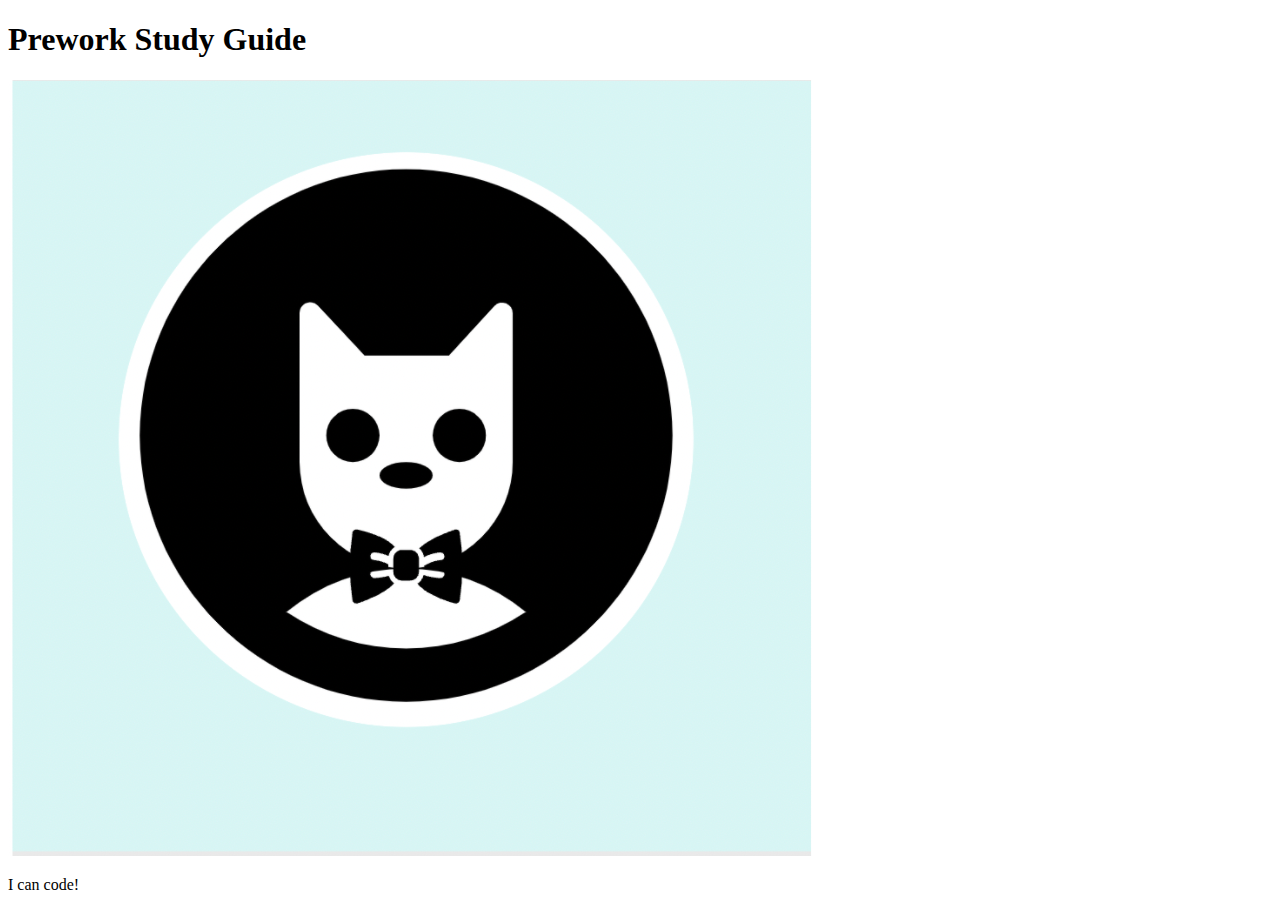
==== prework-study-guide/index.html @ ba6ebfd2 "fixed bug in html main file header" ====
<!DOCTYPE html>
<html lang="en">
  <head>
    <meta charset="UTF-8" />
    <meta http-equiv="X-UA-Compatible" content="IE=edge" />
    <meta name="viewport" content="width=device-width, initial-scale=1.0" />
    <title>Prework Study Guide</title>
  </head>
  <body>
    <header id="header">
      <h1>Prework Study Guide</h1>
      <img src="./assets/bowtie-cat.png" alt="Profile image of cat wearing a bow tie." />
    </header>
    <main>
      <!-- Student code goes here -->
    </main>

    <footer>
      <p>I can code!</p>
    </footer>
  </body>
</html>
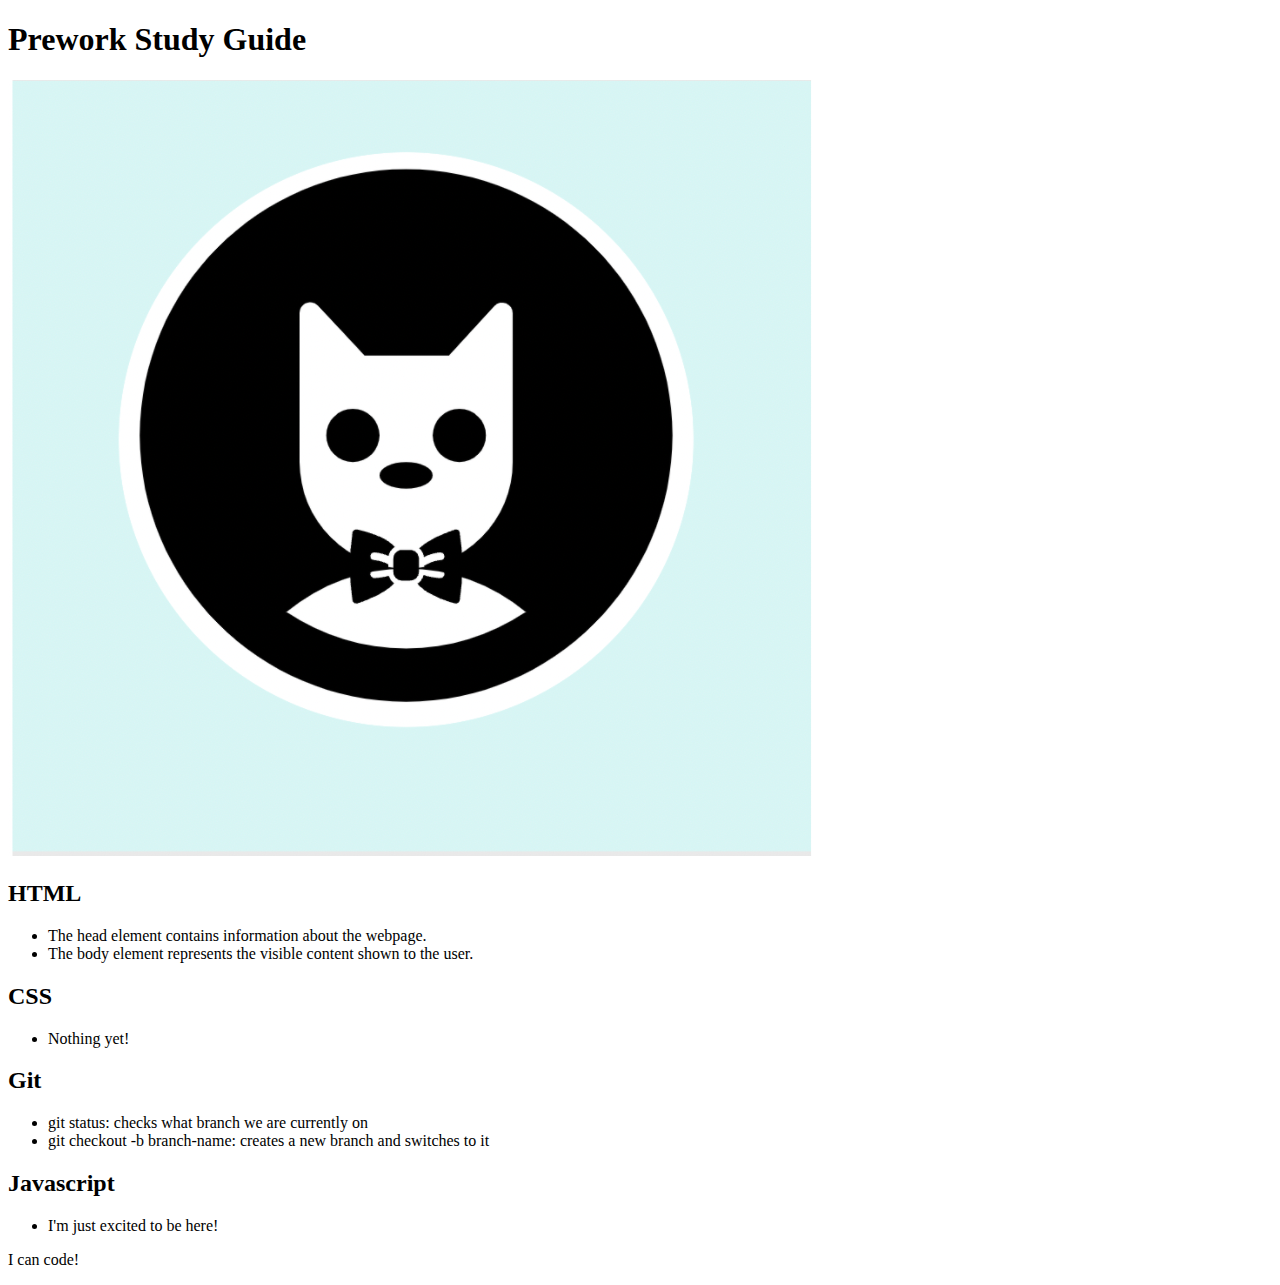
==== commit e3f61b99: "added code to HTML file" ====
--- a/prework-study-guide/index.html
+++ b/prework-study-guide/index.html
@@ -12,7 +12,37 @@
       <img src="./assets/bowtie-cat.png" alt="Profile image of cat wearing a bow tie." />
     </header>
     <main>
-      <!-- Student code goes here -->
+
+      <section class="card" id="html-section">
+         <h2>HTML</h2>
+          <ul>
+            <li>The head element contains information about the webpage.</li>
+            <li>The body element represents the visible content shown to the user.</li>
+          </ul>
+      </section>
+   
+      <section class="card" id="css-section">
+          <h2>CSS</h2>
+          <ul>
+            <li>Nothing yet!</li>
+          </ul>
+      </section>
+   
+      <section class="card" id="git-section">
+          <h2>Git</h2>
+          <ul>
+            <li>git status: checks what branch we are currently on</li>
+            <li>git checkout -b branch-name: creates a new branch and switches to it</li>
+          </ul>
+      </section>
+   
+      <section class="card" id="javascript-section">
+          <h2>Javascript</h2>
+          <ul>
+            <li>I'm just excited to be here!</li>
+          </ul>
+      </section>
+
     </main>
 
     <footer>
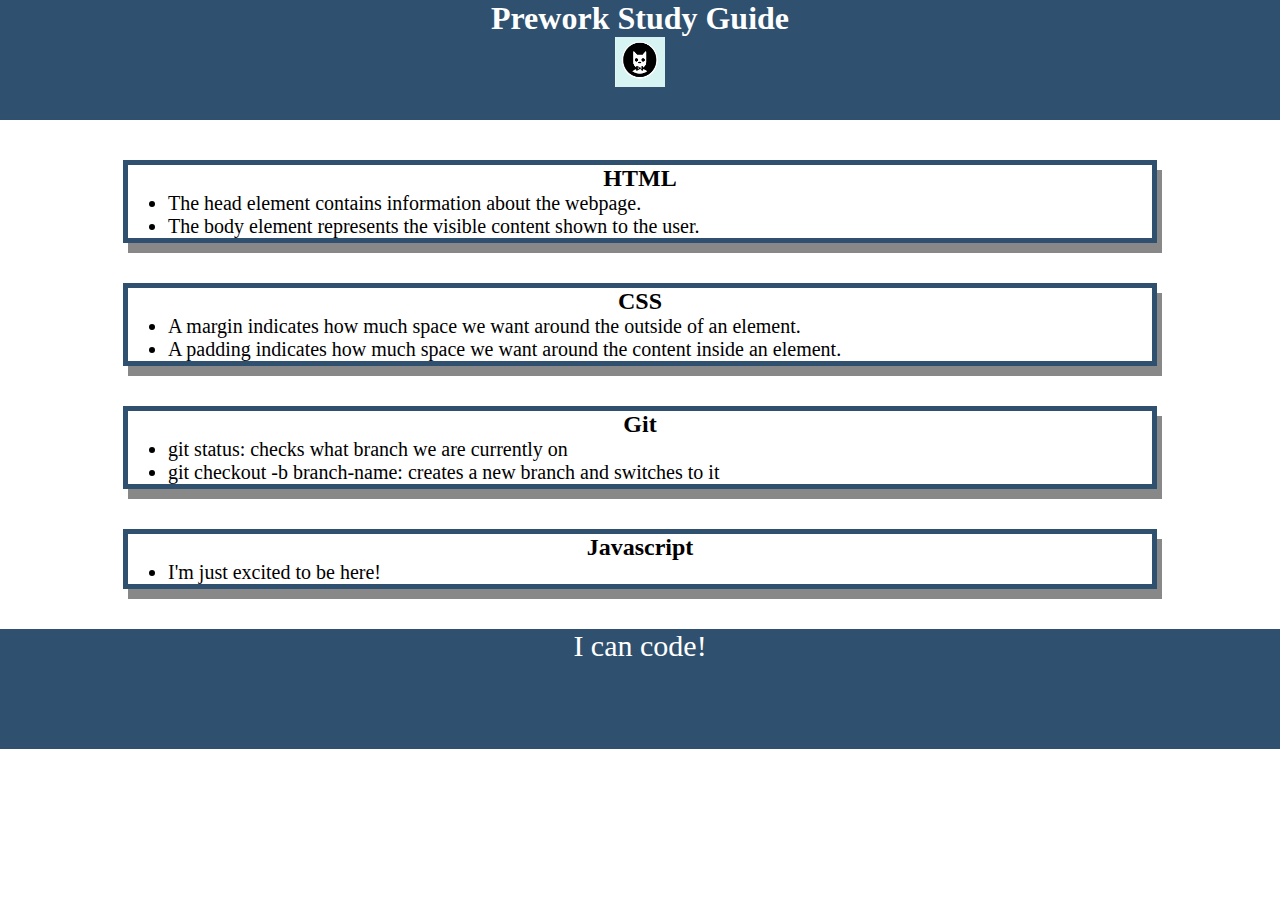
==== commit eceb576c: "added CSS to project" ====
--- a/prework-study-guide/index.html
+++ b/prework-study-guide/index.html
@@ -4,6 +4,7 @@
     <meta charset="UTF-8" />
     <meta http-equiv="X-UA-Compatible" content="IE=edge" />
     <meta name="viewport" content="width=device-width, initial-scale=1.0" />
+    <link rel="stylesheet" href="./assets/style.css">
     <title>Prework Study Guide</title>
   </head>
   <body>
@@ -24,7 +25,8 @@
       <section class="card" id="css-section">
           <h2>CSS</h2>
           <ul>
-            <li>Nothing yet!</li>
+            <li>A margin indicates how much space we want around the outside of an element.</li>
+            <li>A padding indicates how much space we want around the content inside an element.</li>
           </ul>
       </section>
    
--- a/prework-study-guide/assets/style.css
+++ b/prework-study-guide/assets/style.css
@@ -0,0 +1,43 @@
+* {
+    margin: 0;
+    padding: 0;
+}
+
+header,
+footer {
+    width: 100%;
+    height: 120px;
+    background-color: #2F506E;
+    color: white;
+}
+
+h1,
+h2 {
+    text-align: center;
+}
+
+img {
+    display: block;
+    height: 50px;
+    width: 50px;
+    margin-left: auto;
+    margin-right: auto;
+}
+
+ul {
+    padding-left: 40px;
+    font-size: 20px;
+}
+
+p {
+    text-align: center;
+    font-size: 30px;
+  }
+
+  .card {
+    width: 80%;
+    margin: 40px auto;
+    border: 5px solid #2F506E;
+    box-shadow: 5px 10px #888888;
+  }
+
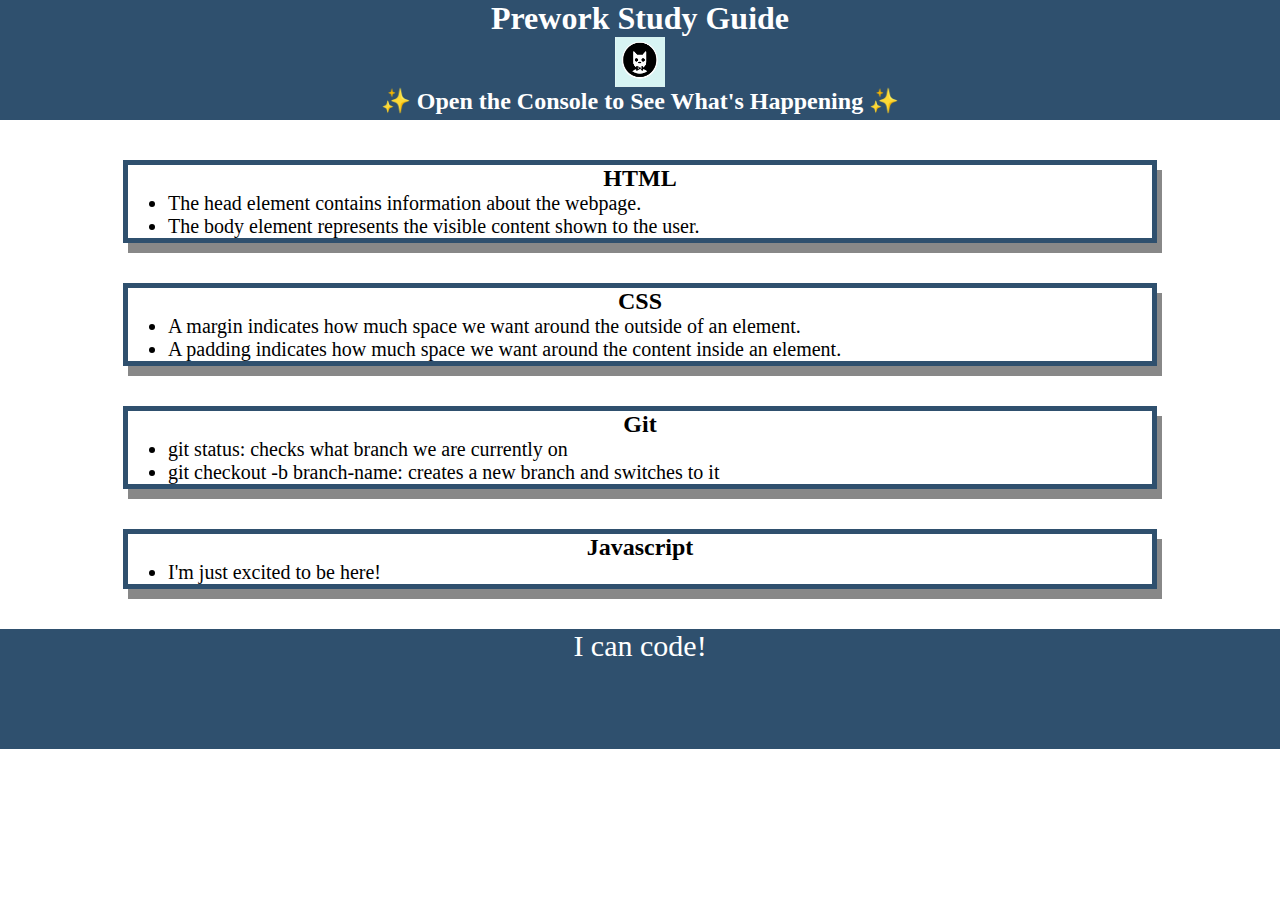
==== commit 808a81d3: "added JavaScript to study guide" ====
--- a/prework-study-guide/index.html
+++ b/prework-study-guide/index.html
@@ -11,6 +11,7 @@
     <header id="header">
       <h1>Prework Study Guide</h1>
       <img src="./assets/bowtie-cat.png" alt="Profile image of cat wearing a bow tie." />
+      <h2>✨ Open the Console to See What's Happening ✨</h2>
     </header>
     <main>
 
@@ -50,5 +51,6 @@
     <footer>
       <p>I can code!</p>
     </footer>
+    <script src="./assets/script.js"></script>
   </body>
 </html>
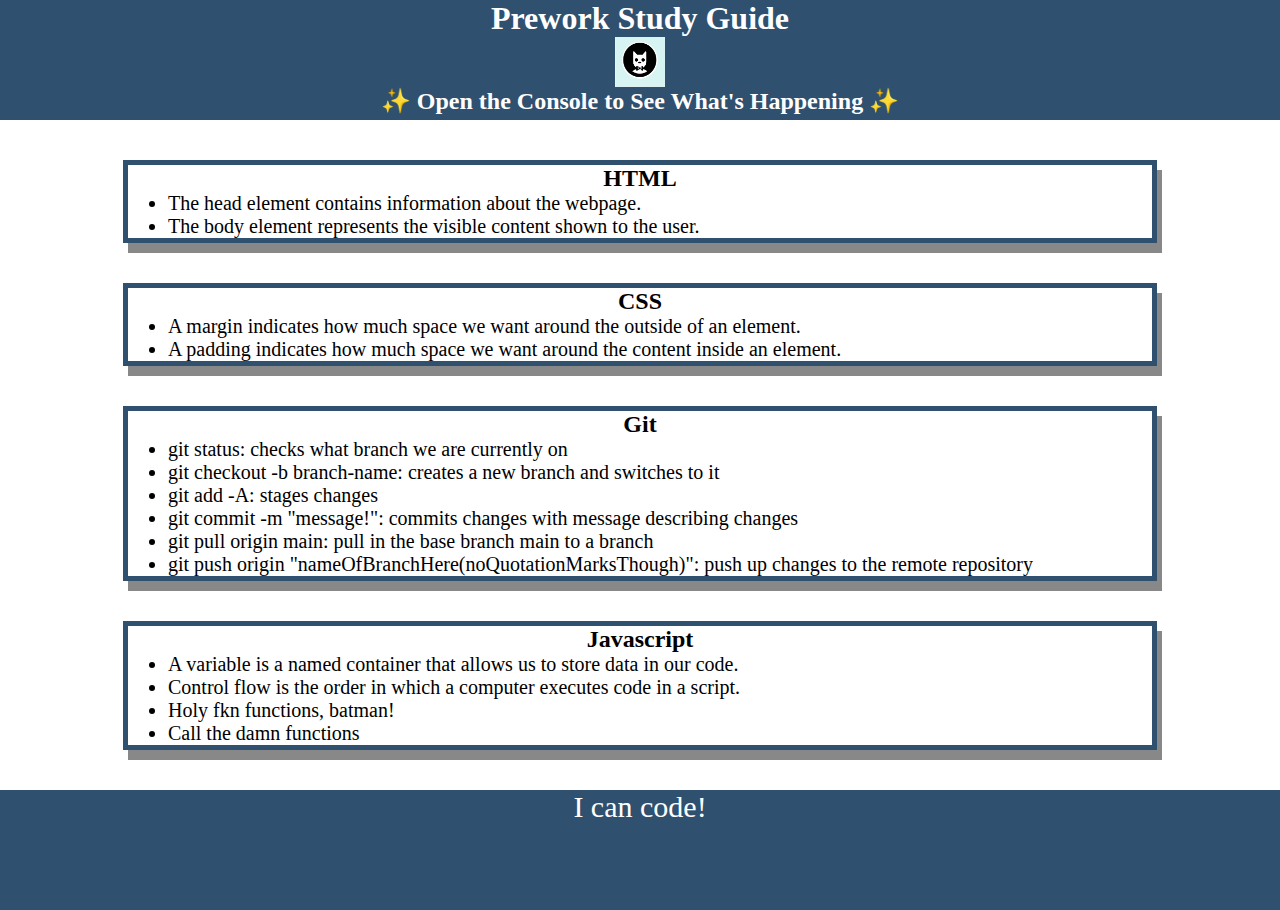
==== commit c1919e26: "added and called JS functions & updated notes" ====
--- a/prework-study-guide/index.html
+++ b/prework-study-guide/index.html
@@ -36,13 +36,20 @@
           <ul>
             <li>git status: checks what branch we are currently on</li>
             <li>git checkout -b branch-name: creates a new branch and switches to it</li>
+            <li>git add -A: stages changes</li>
+            <li>git commit -m "message!": commits changes with message describing changes</li>
+            <li>git pull origin main: pull in the base branch main to a branch</li>
+            <li>git push origin "nameOfBranchHere(noQuotationMarksThough)": push up changes to the remote repository </li>
           </ul>
       </section>
    
       <section class="card" id="javascript-section">
           <h2>Javascript</h2>
           <ul>
-            <li>I'm just excited to be here!</li>
+            <li>A variable is a named container that allows us to store data in our code.</li>
+            <li>Control flow is the order in which a computer executes code in a script.</li>
+            <li>Holy fkn functions, batman!</li>
+            <li>Call the damn functions</li>
           </ul>
       </section>
 
